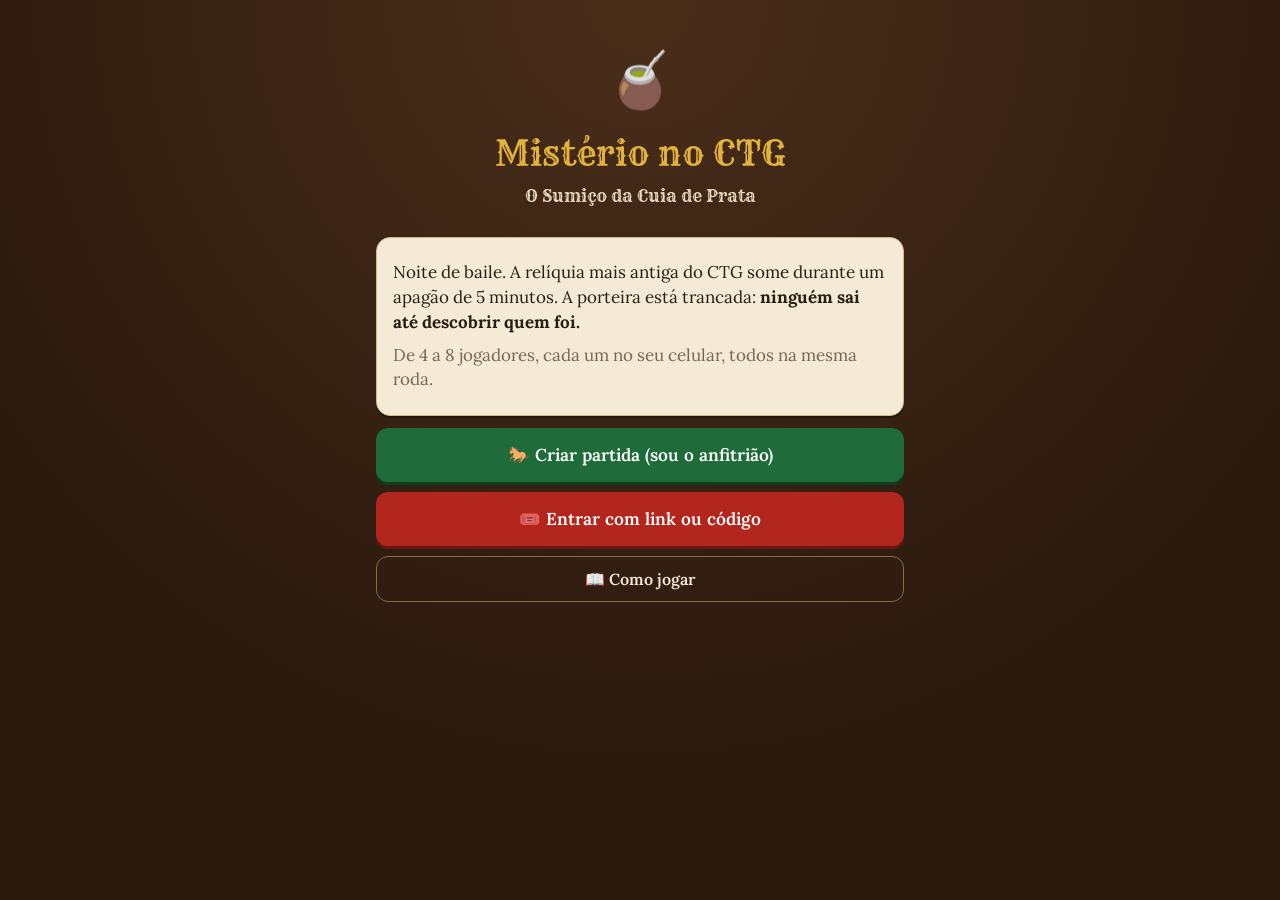
==== index.html @ bb7d8498 "Jogo Mistério no CTG: app de investigação gaúcho pra celular Co-Authored-By: Claude Opus 5.5 <norepl" ====
<!doctype html>
<html lang="pt-BR">
<head>
  <meta charset="utf-8">
  <meta name="viewport" content="width=device-width, initial-scale=1, viewport-fit=cover">
  <title>Mistério no CTG</title>
  <meta name="description" content="Jogo de investigação gaúcho pra jogar com a turma do CTG, cada um no seu celular.">
  <meta name="theme-color" content="#3b2414">
  <meta name="apple-mobile-web-app-capable" content="yes">
  <link rel="manifest" href="manifest.json">
  <link rel="icon" href="icon.svg" type="image/svg+xml">
  <link rel="preconnect" href="https://fonts.googleapis.com">
  <link rel="stylesheet" href="https://fonts.googleapis.com/css2?family=Rye&family=Lora:wght@400;600;700&display=swap">
  <link rel="stylesheet" href="style.css">
</head>
<body>
  <div id="app"></div>
  <script src="data.js"></script>
  <script src="app.js"></script>
</body>
</html>
---- style.css ----
:root {
  --couro: #3b2414;
  --couro2: #2a190d;
  --papel: #f4ead6;
  --papel2: #e9dbbd;
  --tinta: #2b1d12;
  --muted: #7a6550;
  --verde: #1f6b3a;
  --vermelho: #b3261e;
  --amarelo: #e3b23c;
  --line: #cdb88f;
}
* { box-sizing: border-box; }
html, body { margin: 0; }
body {
  background: var(--couro2) radial-gradient(circle at 50% 0, #4a2e1a 0, var(--couro2) 70%) fixed;
  color: var(--papel);
  font: 17px/1.45 'Lora', Georgia, serif;
  -webkit-tap-highlight-color: transparent;
}
#app { max-width: 560px; margin: 0 auto; padding: 16px 16px 96px; }
h1, h2, h3 { font-family: 'Rye', Georgia, serif; font-weight: 400; margin: .3em 0; letter-spacing: .3px; }
h1 { font-size: 2.1rem; color: var(--amarelo); }
h2 { font-size: 1.5rem; }
h3 { font-size: 1.15rem; }
.sec { margin-top: 1.4em; color: var(--amarelo); }
p { margin: .5em 0; }
.muted { color: #c9b392; }
.card .muted, .paper .muted { color: var(--muted); }
.small { font-size: .88rem; }
.center { text-align: center; justify-content: center; }
hr { border: 0; border-top: 1px dashed #6b4a30; margin: 20px 0; }

.hero { text-align: center; padding: 24px 0 8px; }
.hero-icon { font-size: 3.4rem; }
.sub { font-family: 'Rye', serif; color: var(--papel2); margin-top: -4px; }

.card {
  background: #4a2f1c; border: 1px solid #6b4a30; border-radius: 14px;
  padding: 14px 16px; margin: 12px 0;
}
.paper, .clue, .sus, .event, .timer, .role {
  background: var(--papel); color: var(--tinta); border-color: var(--line);
  box-shadow: 0 2px 0 rgba(0,0,0,.35);
}
.card ul, .card ol { padding-left: 1.2em; margin: .4em 0; }
.card li { margin: .3em 0; }

.btn {
  display: block; width: 100%; margin: 10px 0; padding: 12px 14px;
  font: 600 1rem 'Lora', serif; color: #fff; background: var(--verde);
  border: 0; border-radius: 12px; box-shadow: 0 3px 0 #0f3d20; cursor: pointer;
}
.btn:active { transform: translateY(2px); box-shadow: 0 1px 0 #0f3d20; }
.btn.big { padding: 16px; font-size: 1.08rem; }
.btn.alt { background: var(--vermelho); box-shadow: 0 3px 0 #6e1712; }
.btn.danger { background: var(--vermelho); box-shadow: 0 3px 0 #6e1712; }
.btn.ghost { background: transparent; color: var(--papel); border: 1.5px solid #8a6a4b; box-shadow: none; }
.paper .btn.ghost, .card .btn.ghost { color: inherit; }
.btn.small { width: auto; display: inline-block; padding: 8px 12px; font-size: .9rem; margin: 4px 4px 4px 0; }
.btn:disabled { opacity: .35; }

.lbl { display: block; margin: 14px 0 6px; font-weight: 600; font-size: .92rem; }
.inp {
  width: 100%; padding: 12px; font: 1rem 'Lora', serif; color: var(--tinta);
  background: #fffaf0; border: 1.5px solid var(--line); border-radius: 10px;
}
textarea.inp { resize: vertical; }
.inp.code { font: .8rem monospace; min-height: 90px; word-break: break-all; }
.row { display: flex; gap: 8px; align-items: center; margin: 6px 0; }
.row .inp { flex: 1; min-width: 0; }
.row .btn { width: auto; margin: 0; }
.tog { flex: none; padding: 10px; border-radius: 10px; border: 0; font: 600 .9rem 'Lora', serif; color: #fff; min-width: 104px; }
.tog.m { background: #6b4a30; }
.tog.f { background: #a3456b; }
.x { flex: none; background: none; border: 0; color: #e49b8f; font-size: 1.2rem; padding: 6px; }
.err { color: #ff9b8f; font-weight: 600; }
.paper .err, .card .err { color: var(--vermelho); }
.ok { color: var(--verde); font-weight: 700; }

/* jogo */
.top { display: flex; justify-content: space-between; align-items: center; padding-bottom: 8px; border-bottom: 1px dashed #6b4a30; }
.ctg { font-family: 'Rye', serif; color: var(--amarelo); font-size: .95rem; }
.who { font-weight: 700; }
.tabs {
  position: fixed; left: 0; right: 0; bottom: 0; display: flex; justify-content: center;
  background: var(--couro); border-top: 2px solid var(--amarelo);
  padding-bottom: env(safe-area-inset-bottom);
}
.tabs button {
  flex: 1; max-width: 112px; background: none; border: 0; color: #c9b392; padding: 8px 2px 10px;
  font: 600 .72rem 'Lora', serif; display: flex; flex-direction: column; align-items: center; gap: 2px;
}
.tabs button span { font-size: 1.35rem; }
.tabs button.on { color: var(--amarelo); }

.cover { text-align: center; padding: 28px 16px; border: 2px dashed #8a6a4b; border-radius: 16px; margin: 14px 0; }
.role { display: flex; gap: 14px; align-items: center; }
.role h2 { margin: 0; }
.role-ic { font-size: 2.6rem; background: var(--papel2); border-radius: 50%; width: 64px; height: 64px; display: grid; place-items: center; flex: none; }
.role-ic.sm { font-size: 1.5rem; width: 42px; height: 42px; }
.cargo { color: var(--vermelho); font-weight: 700; font-size: .92rem; }
.guilty { background: #5a1410; border-color: #a3261e; color: #fff; }
.innocent { background: #173f26; border-color: #2c7a48; color: #fff; }
.guilty h3, .innocent h3 { margin-top: 0; }
.guilty .muted, .innocent .muted { color: #e8d6c0; }
.reveal { text-align: center; }
.reveal h2 { font-size: 2rem; color: var(--amarelo); margin: 4px 0 0; }
.reveal .cargo { color: #ffd5cf; }

.clue { border-left: 6px solid var(--amarelo); }
.clue.forged { border-left-color: var(--vermelho); background: #f8e1dc; }
.clue-h { display: flex; align-items: center; gap: 8px; flex-wrap: wrap; }
.clue-ic { font-size: 1.4rem; }
.code { margin-left: auto; font: 700 1rem monospace; background: var(--couro); color: var(--amarelo); padding: 4px 8px; border-radius: 8px; letter-spacing: 1px; }
.seal { margin-left: auto; font-size: .8rem; background: var(--verde); color: #fff; padding: 3px 8px; border-radius: 99px; }
.concl { font-weight: 700; color: var(--verde); }
.fk { color: var(--vermelho); font-weight: 700; margin-bottom: 0; }
.story p:first-child { margin-top: 0; }

.sus-h { display: flex; gap: 10px; align-items: center; margin-bottom: 6px; }
.chips { display: flex; flex-wrap: wrap; gap: 6px; margin: 6px 0; }
.chip { display: inline-flex; align-items: center; gap: 5px; background: var(--papel2); color: var(--tinta); border: 1px solid var(--line); border-radius: 99px; padding: 4px 10px; font: .85rem 'Lora', serif; }
.chip.unk { background: transparent; border-style: dashed; }
.dot { width: 12px; height: 12px; border-radius: 50%; border: 1px solid #0004; display: inline-block; }
.tag { font-size: .72rem; background: var(--couro); color: var(--amarelo); border-radius: 99px; padding: 2px 8px; vertical-align: middle; }
.tag.hot { background: var(--vermelho); color: #fff; }

.ptr { margin: 6px 0 10px; }
.ptr .lbl { margin: 0 0 2px; }
button.chip { cursor: pointer; }
.chip.s1 { background: #cfe8d4; border-color: var(--verde); font-weight: 700; }
.chip.s2 { background: #f3d0cb; border-color: var(--vermelho); text-decoration: line-through; }
.st { flex: none; font-size: 1.4rem; width: 44px; height: 44px; border-radius: 10px; border: 1.5px solid var(--line); background: #fffaf0; }
.st1 { background: #f3d0cb; }
.st2 { background: #cfe8d4; }
.sus .inp { padding: 8px 10px; font-size: .92rem; }

.roundbar { display: flex; justify-content: space-between; align-items: center; margin: 8px 0; }
.event { text-align: center; border: 2px solid var(--amarelo); }
.ev-ic { font-size: 3rem; }
.timer { text-align: center; }
#clock { font: 700 3.2rem monospace; letter-spacing: 2px; }
#clock.low { color: var(--vermelho); }
.timer .btn.ghost { color: var(--tinta); border-color: var(--line); }

.vote { display: flex; align-items: center; gap: 10px; background: #4a2f1c; border: 1px solid #6b4a30; border-radius: 12px; padding: 12px; margin: 8px 0; }
.paper .vote { background: var(--papel2); border-color: var(--line); }
.vote input { width: 22px; height: 22px; accent-color: var(--vermelho); flex: none; }
.bigvote { text-align: center; }
.vname { font-family: 'Rye', serif; font-size: 1.7rem; color: var(--amarelo); }
.loc-row { padding: 6px 0; border-bottom: 1px dashed #6b4a30; }
.loc-row:last-child { border: 0; }
details summary { cursor: pointer; font-weight: 600; }
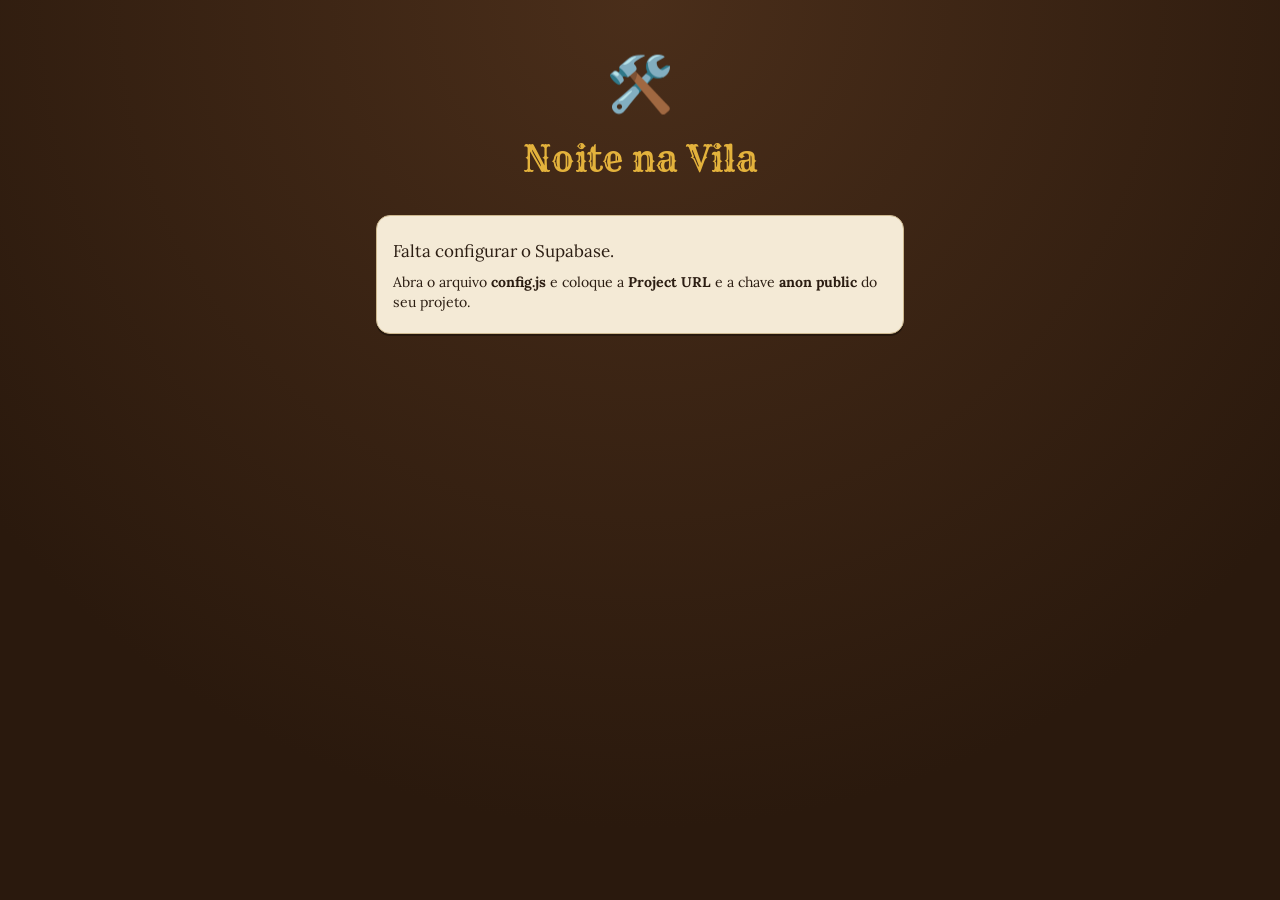
==== commit 4522d1d4: "Noite na Vila: jogo de casinhas em roda com Supabase De noite cada um escolhe uma casa pelo celular;" ====
--- a/index.html
+++ b/index.html
@@ -3,9 +3,9 @@
 <head>
   <meta charset="utf-8">
   <meta name="viewport" content="width=device-width, initial-scale=1, viewport-fit=cover">
-  <title>Mistério no CTG</title>
-  <meta name="description" content="Jogo de investigação gaúcho pra jogar com a turma do CTG, cada um no seu celular.">
-  <meta name="theme-color" content="#3b2414">
+  <title>Noite na Vila</title>
+  <meta name="description" content="Jogo de dedução em roda: de noite cada um visita uma casa pelo celular, de dia a vila debate cara a cara.">
+  <meta name="theme-color" content="#141a2e">
   <meta name="apple-mobile-web-app-capable" content="yes">
   <link rel="manifest" href="manifest.json">
   <link rel="icon" href="icon.svg" type="image/svg+xml">
@@ -13,9 +13,9 @@
   <link rel="stylesheet" href="https://fonts.googleapis.com/css2?family=Rye&family=Lora:wght@400;600;700&display=swap">
   <link rel="stylesheet" href="style.css">
 </head>
-<body>
+<body class="f-home">
   <div id="app"></div>
-  <script src="data.js"></script>
+  <script src="config.js"></script>
   <script src="app.js"></script>
 </body>
 </html>
--- a/style.css
+++ b/style.css
@@ -1,49 +1,56 @@
 :root {
-  --couro: #3b2414;
-  --couro2: #2a190d;
+  --bg: #2a190d;
+  --bg2: #4a2e1a;
+  --card: #4a2f1c;
+  --cardline: #6b4a30;
+  --texto: #f4ead6;
   --papel: #f4ead6;
   --papel2: #e9dbbd;
   --tinta: #2b1d12;
   --muted: #7a6550;
+  --muted-on-dark: #c9b392;
   --verde: #1f6b3a;
   --vermelho: #b3261e;
   --amarelo: #e3b23c;
   --line: #cdb88f;
 }
+body.f-noite {
+  --bg: #0c1022; --bg2: #1d2547; --card: #1a2140; --cardline: #2f3a6b;
+  --muted-on-dark: #a9b2d6; --amarelo: #f2d27a;
+}
+body.f-dia, body.f-veredito {
+  --bg: #6b3f1d; --bg2: #c47a35;
+}
+
 * { box-sizing: border-box; }
 html, body { margin: 0; }
 body {
-  background: var(--couro2) radial-gradient(circle at 50% 0, #4a2e1a 0, var(--couro2) 70%) fixed;
-  color: var(--papel);
+  min-height: 100vh;
+  background: var(--bg) radial-gradient(circle at 50% 0, var(--bg2) 0, var(--bg) 75%) fixed;
+  color: var(--texto);
   font: 17px/1.45 'Lora', Georgia, serif;
   -webkit-tap-highlight-color: transparent;
+  transition: background-color .6s;
 }
-#app { max-width: 560px; margin: 0 auto; padding: 16px 16px 96px; }
-h1, h2, h3 { font-family: 'Rye', Georgia, serif; font-weight: 400; margin: .3em 0; letter-spacing: .3px; }
-h1 { font-size: 2.1rem; color: var(--amarelo); }
+#app { max-width: 560px; margin: 0 auto; padding: 16px 16px 48px; }
+h1, h2, h3 { font-family: 'Rye', Georgia, serif; font-weight: 400; margin: .3em 0; }
+h1 { font-size: 2.2rem; color: var(--amarelo); }
 h2 { font-size: 1.5rem; }
 h3 { font-size: 1.15rem; }
-.sec { margin-top: 1.4em; color: var(--amarelo); }
+.sec { margin-top: 1.3em; color: var(--amarelo); }
 p { margin: .5em 0; }
-.muted { color: #c9b392; }
-.card .muted, .paper .muted { color: var(--muted); }
+.muted { color: var(--muted-on-dark); }
+.paper .muted, .role .muted, .timer .muted { color: var(--muted); }
 .small { font-size: .88rem; }
 .center { text-align: center; justify-content: center; }
-hr { border: 0; border-top: 1px dashed #6b4a30; margin: 20px 0; }
 
-.hero { text-align: center; padding: 24px 0 8px; }
+.hero { text-align: center; padding: 28px 0 8px; }
 .hero-icon { font-size: 3.4rem; }
 .sub { font-family: 'Rye', serif; color: var(--papel2); margin-top: -4px; }
 
-.card {
-  background: #4a2f1c; border: 1px solid #6b4a30; border-radius: 14px;
-  padding: 14px 16px; margin: 12px 0;
-}
-.paper, .clue, .sus, .event, .timer, .role {
-  background: var(--papel); color: var(--tinta); border-color: var(--line);
-  box-shadow: 0 2px 0 rgba(0,0,0,.35);
-}
-.card ul, .card ol { padding-left: 1.2em; margin: .4em 0; }
+.card { background: var(--card); border: 1px solid var(--cardline); border-radius: 14px; padding: 14px 16px; margin: 12px 0; }
+.paper, .role, .timer { background: var(--papel); color: var(--tinta); border-color: var(--line); box-shadow: 0 2px 0 rgba(0,0,0,.35); }
+.card ul { padding-left: 1.2em; margin: .4em 0; }
 .card li { margin: .3em 0; }
 
 .btn {
@@ -54,101 +61,68 @@
 .btn:active { transform: translateY(2px); box-shadow: 0 1px 0 #0f3d20; }
 .btn.big { padding: 16px; font-size: 1.08rem; }
 .btn.alt { background: var(--vermelho); box-shadow: 0 3px 0 #6e1712; }
-.btn.danger { background: var(--vermelho); box-shadow: 0 3px 0 #6e1712; }
-.btn.ghost { background: transparent; color: var(--papel); border: 1.5px solid #8a6a4b; box-shadow: none; }
-.paper .btn.ghost, .card .btn.ghost { color: inherit; }
+.btn.ghost { background: transparent; color: var(--texto); border: 1.5px solid var(--cardline); box-shadow: none; }
+.paper .btn.ghost, .timer .btn.ghost { color: var(--tinta); border-color: var(--line); }
+.btn.ghost.on { background: var(--amarelo); color: var(--tinta); border-color: var(--amarelo); }
 .btn.small { width: auto; display: inline-block; padding: 8px 12px; font-size: .9rem; margin: 4px 4px 4px 0; }
-.btn:disabled { opacity: .35; }
+.btn:disabled { opacity: .4; }
+.tabsel { display: flex; gap: 8px; margin-top: 12px; }
+.tabsel .btn { margin: 0; }
 
 .lbl { display: block; margin: 14px 0 6px; font-weight: 600; font-size: .92rem; }
-.inp {
-  width: 100%; padding: 12px; font: 1rem 'Lora', serif; color: var(--tinta);
-  background: #fffaf0; border: 1.5px solid var(--line); border-radius: 10px;
+.inp { width: 100%; padding: 12px; font: 1rem 'Lora', serif; color: var(--tinta); background: #fffaf0; border: 1.5px solid var(--line); border-radius: 10px; margin: 6px 0; }
+.codeinp { text-transform: uppercase; letter-spacing: 2px; font-weight: 700; }
+.row { display: flex; gap: 6px; align-items: center; }
+.x { margin-left: auto; background: none; border: 0; color: #e49b8f; font-size: 1.1rem; padding: 4px 8px; }
+.err { color: #ff9b8f; font-weight: 600; }
+.paper .err { color: var(--vermelho); }
+.ok { color: #8fe0a6; font-weight: 700; }
+
+.top { display: flex; justify-content: space-between; align-items: center; padding-bottom: 8px; border-bottom: 1px dashed var(--cardline); }
+.ctg { font-family: 'Rye', serif; color: var(--amarelo); }
+.who { font-weight: 700; }
+.net { display: inline-block; width: 8px; height: 8px; border-radius: 50%; background: #4cd27a; vertical-align: middle; margin-left: 4px; }
+.net.off { background: #e05a4f; }
+
+.bigcode { font: 700 2.4rem monospace; letter-spacing: 3px; color: var(--vermelho); margin: 4px 0 8px; }
+.seat { display: inline-grid; place-items: center; width: 26px; height: 26px; border-radius: 50%; background: var(--amarelo); color: var(--tinta); font: 700 .85rem 'Lora', serif; flex: none; }
+.loc-row { display: flex; align-items: center; gap: 8px; padding: 7px 0; border-bottom: 1px dashed var(--cardline); }
+.loc-row:last-child { border: 0; }
+.tag { font-size: .72rem; background: var(--amarelo); color: var(--tinta); border-radius: 99px; padding: 2px 8px; }
+
+.role { display: flex; gap: 14px; align-items: flex-start; }
+.role h2 { margin: 0; }
+.role.mal { background: #5a1410; color: #fff; border-color: #a3261e; }
+.role.mal .muted { color: #f0c9c4; }
+.role-ic { font-size: 2.4rem; background: var(--papel2); border-radius: 50%; width: 60px; height: 60px; display: grid; place-items: center; flex: none; }
+
+/* casinhas */
+.vila { display: grid; grid-template-columns: repeat(3, 1fr); gap: 10px; margin: 12px 0; }
+.casa {
+  position: relative; display: flex; flex-direction: column; align-items: center; gap: 2px;
+  padding: 12px 4px 10px; border-radius: 14px; border: 2px solid var(--cardline);
+  background: var(--card); color: var(--texto); font: 600 .88rem 'Lora', serif; cursor: pointer;
 }
-textarea.inp { resize: vertical; }
-.inp.code { font: .8rem monospace; min-height: 90px; word-break: break-all; }
-.row { display: flex; gap: 8px; align-items: center; margin: 6px 0; }
-.row .inp { flex: 1; min-width: 0; }
-.row .btn { width: auto; margin: 0; }
-.tog { flex: none; padding: 10px; border-radius: 10px; border: 0; font: 600 .9rem 'Lora', serif; color: #fff; min-width: 104px; }
-.tog.m { background: #6b4a30; }
-.tog.f { background: #a3456b; }
-.x { flex: none; background: none; border: 0; color: #e49b8f; font-size: 1.2rem; padding: 6px; }
-.err { color: #ff9b8f; font-weight: 600; }
-.paper .err, .card .err { color: var(--vermelho); }
-.ok { color: var(--verde); font-weight: 700; }
+.casa-ic { font-size: 2.1rem; line-height: 1.1; }
+.casa-n { max-width: 100%; overflow: hidden; text-overflow: ellipsis; white-space: nowrap; }
+.casa.minha { border-style: dashed; }
+.casa.on { border-color: var(--amarelo); background: var(--amarelo); color: var(--tinta); transform: scale(1.04); box-shadow: 0 0 0 3px rgba(242,210,122,.35); }
+.casa.morta { opacity: .45; }
+.casa:disabled { cursor: default; }
+.pronto { position: absolute; top: 4px; right: 6px; font-size: .8rem; color: #4cd27a; font-weight: 700; }
+.casa.on .pronto { color: var(--verde); }
 
-/* jogo */
-.top { display: flex; justify-content: space-between; align-items: center; padding-bottom: 8px; border-bottom: 1px dashed #6b4a30; }
-.ctg { font-family: 'Rye', serif; color: var(--amarelo); font-size: .95rem; }
-.who { font-weight: 700; }
-.tabs {
-  position: fixed; left: 0; right: 0; bottom: 0; display: flex; justify-content: center;
-  background: var(--couro); border-top: 2px solid var(--amarelo);
-  padding-bottom: env(safe-area-inset-bottom);
-}
-.tabs button {
-  flex: 1; max-width: 112px; background: none; border: 0; color: #c9b392; padding: 8px 2px 10px;
-  font: 600 .72rem 'Lora', serif; display: flex; flex-direction: column; align-items: center; gap: 2px;
-}
-.tabs button span { font-size: 1.35rem; }
-.tabs button.on { color: var(--amarelo); }
-
-.cover { text-align: center; padding: 28px 16px; border: 2px dashed #8a6a4b; border-radius: 16px; margin: 14px 0; }
-.role { display: flex; gap: 14px; align-items: center; }
-.role h2 { margin: 0; }
-.role-ic { font-size: 2.6rem; background: var(--papel2); border-radius: 50%; width: 64px; height: 64px; display: grid; place-items: center; flex: none; }
-.role-ic.sm { font-size: 1.5rem; width: 42px; height: 42px; }
-.cargo { color: var(--vermelho); font-weight: 700; font-size: .92rem; }
+.anuncio p { font-size: 1.02rem; }
+.secret { border-style: dashed; }
+.secret p { background: rgba(0,0,0,.18); padding: 8px 10px; border-radius: 8px; }
+.ghost-card { background: #2b2f45; border-color: #5d6595; color: #e6e9ff; }
 .guilty { background: #5a1410; border-color: #a3261e; color: #fff; }
 .innocent { background: #173f26; border-color: #2c7a48; color: #fff; }
-.guilty h3, .innocent h3 { margin-top: 0; }
-.guilty .muted, .innocent .muted { color: #e8d6c0; }
-.reveal { text-align: center; }
-.reveal h2 { font-size: 2rem; color: var(--amarelo); margin: 4px 0 0; }
-.reveal .cargo { color: #ffd5cf; }
+.guilty h2, .innocent h2 { color: var(--amarelo); }
 
-.clue { border-left: 6px solid var(--amarelo); }
-.clue.forged { border-left-color: var(--vermelho); background: #f8e1dc; }
-.clue-h { display: flex; align-items: center; gap: 8px; flex-wrap: wrap; }
-.clue-ic { font-size: 1.4rem; }
-.code { margin-left: auto; font: 700 1rem monospace; background: var(--couro); color: var(--amarelo); padding: 4px 8px; border-radius: 8px; letter-spacing: 1px; }
-.seal { margin-left: auto; font-size: .8rem; background: var(--verde); color: #fff; padding: 3px 8px; border-radius: 99px; }
-.concl { font-weight: 700; color: var(--verde); }
-.fk { color: var(--vermelho); font-weight: 700; margin-bottom: 0; }
-.story p:first-child { margin-top: 0; }
+.timer { text-align: center; }
+#clock { font: 700 2.6rem monospace; letter-spacing: 2px; }
+#clock.low { color: var(--vermelho); }
 
-.sus-h { display: flex; gap: 10px; align-items: center; margin-bottom: 6px; }
-.chips { display: flex; flex-wrap: wrap; gap: 6px; margin: 6px 0; }
-.chip { display: inline-flex; align-items: center; gap: 5px; background: var(--papel2); color: var(--tinta); border: 1px solid var(--line); border-radius: 99px; padding: 4px 10px; font: .85rem 'Lora', serif; }
-.chip.unk { background: transparent; border-style: dashed; }
-.dot { width: 12px; height: 12px; border-radius: 50%; border: 1px solid #0004; display: inline-block; }
-.tag { font-size: .72rem; background: var(--couro); color: var(--amarelo); border-radius: 99px; padding: 2px 8px; vertical-align: middle; }
-.tag.hot { background: var(--vermelho); color: #fff; }
-
-.ptr { margin: 6px 0 10px; }
-.ptr .lbl { margin: 0 0 2px; }
-button.chip { cursor: pointer; }
-.chip.s1 { background: #cfe8d4; border-color: var(--verde); font-weight: 700; }
-.chip.s2 { background: #f3d0cb; border-color: var(--vermelho); text-decoration: line-through; }
-.st { flex: none; font-size: 1.4rem; width: 44px; height: 44px; border-radius: 10px; border: 1.5px solid var(--line); background: #fffaf0; }
-.st1 { background: #f3d0cb; }
-.st2 { background: #cfe8d4; }
-.sus .inp { padding: 8px 10px; font-size: .92rem; }
-
-.roundbar { display: flex; justify-content: space-between; align-items: center; margin: 8px 0; }
-.event { text-align: center; border: 2px solid var(--amarelo); }
-.ev-ic { font-size: 3rem; }
-.timer { text-align: center; }
-#clock { font: 700 3.2rem monospace; letter-spacing: 2px; }
-#clock.low { color: var(--vermelho); }
-.timer .btn.ghost { color: var(--tinta); border-color: var(--line); }
-
-.vote { display: flex; align-items: center; gap: 10px; background: #4a2f1c; border: 1px solid #6b4a30; border-radius: 12px; padding: 12px; margin: 8px 0; }
-.paper .vote { background: var(--papel2); border-color: var(--line); }
-.vote input { width: 22px; height: 22px; accent-color: var(--vermelho); flex: none; }
-.bigvote { text-align: center; }
-.vname { font-family: 'Rye', serif; font-size: 1.7rem; color: var(--amarelo); }
-.loc-row { padding: 6px 0; border-bottom: 1px dashed #6b4a30; }
-.loc-row:last-child { border: 0; }
+.toast { position: fixed; left: 50%; bottom: 28px; transform: translateX(-50%); background: #111; color: #fff; padding: 10px 18px; border-radius: 99px; font-weight: 600; z-index: 20; box-shadow: 0 4px 16px rgba(0,0,0,.4); }
 details summary { cursor: pointer; font-weight: 600; }
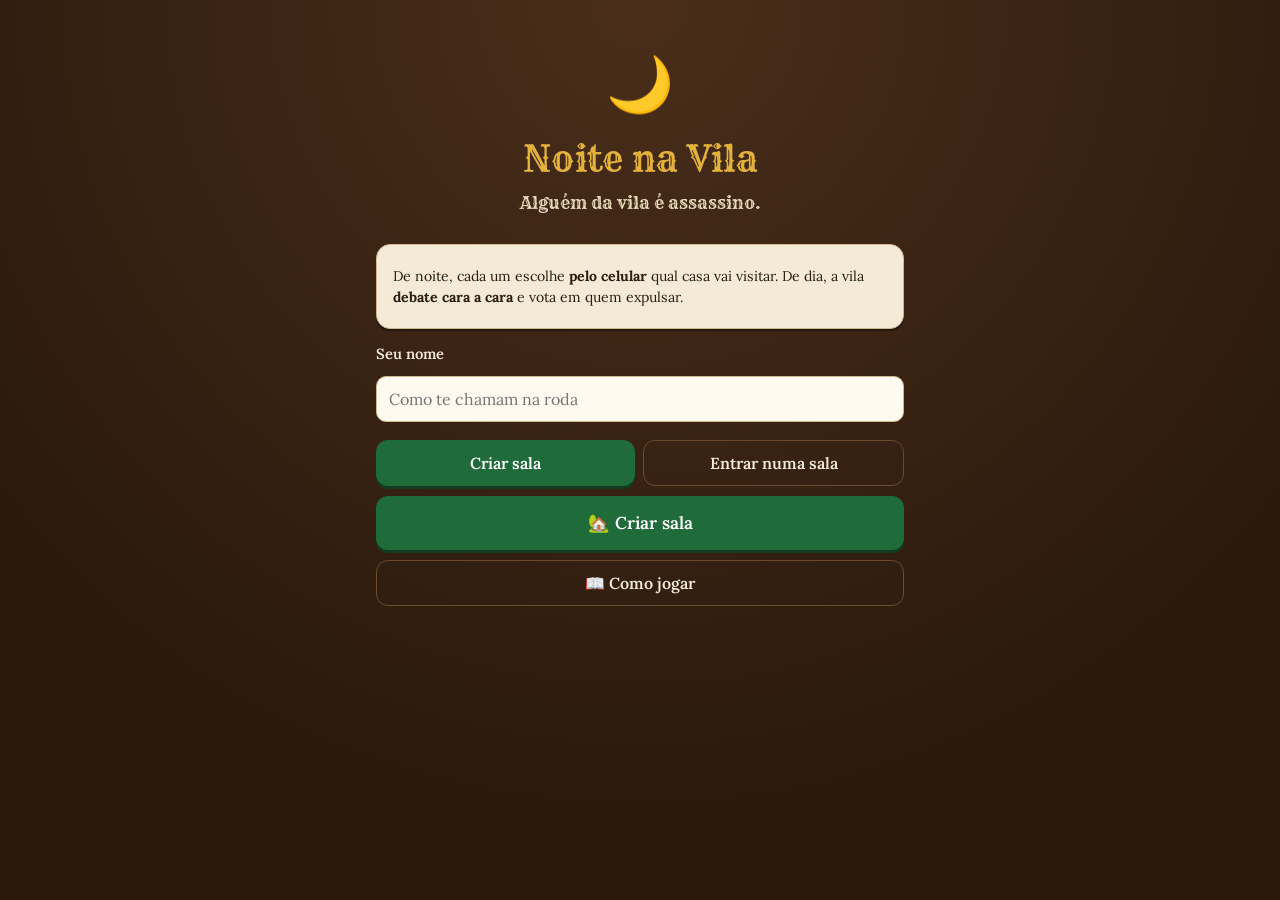
==== commit 8fdedb81: "Mapa da vila com o caminho do jogador De noite as casas aparecem em volta da praça, na ordem da roda" ====
--- a/index.html
+++ b/index.html
@@ -16,6 +16,7 @@
 <body class="f-home">
   <div id="app"></div>
   <script src="config.js"></script>
+  <script src="mapa.js"></script>
   <script src="app.js"></script>
 </body>
 </html>
--- a/style.css
+++ b/style.css
@@ -126,3 +126,35 @@
 
 .toast { position: fixed; left: 50%; bottom: 28px; transform: translateX(-50%); background: #111; color: #fff; padding: 10px 18px; border-radius: 99px; font-weight: 600; z-index: 20; box-shadow: 0 4px 16px rgba(0,0,0,.4); }
 details summary { cursor: pointer; font-weight: 600; }
+
+/* ---- mapa da vila ---- */
+.mapa { display: block; width: 100%; max-width: 440px; margin: 10px auto; user-select: none; -webkit-user-select: none; }
+.mapa .chao { fill: #3d5a2a; }
+body.f-noite .mapa .chao { fill: #16233a; }
+.mapa .estrelas circle { fill: #fff; opacity: 0; }
+body.f-noite .mapa .estrelas circle { opacity: .55; }
+.mapa .estrada { fill: none; stroke: #a0784a; stroke-width: 9; stroke-linecap: round; opacity: .75; }
+body.f-noite .mapa .estrada { stroke: #4a4f6e; }
+.mapa .praca { fill: #c49a5c; stroke: #8a6a3b; stroke-width: 3; }
+body.f-noite .mapa .praca { fill: #3b3f5c; stroke: #6a6f99; }
+.mapa .fogo { font-size: 26px; text-anchor: middle; }
+.mapa .casa-m { cursor: pointer; }
+.mapa .casa-m.off { cursor: default; }
+.mapa .casa-m .hl { fill: rgba(255,255,255,.08); stroke: rgba(255,255,255,.25); stroke-width: 2; transition: fill .2s; }
+.mapa .casa-m.on .hl { fill: var(--amarelo); stroke: #fff; stroke-width: 3; }
+.mapa .casa-m.morta { opacity: .5; }
+.mapa .casa-m .ic { font-size: 30px; text-anchor: middle; }
+.mapa .casa-m .nm { font: 700 13px 'Lora', serif; fill: #fff; text-anchor: middle; paint-order: stroke; stroke: rgba(0,0,0,.65); stroke-width: 3px; }
+.mapa .casa-m.on .nm { fill: var(--amarelo); }
+.mapa .casa-m .ok { font: 700 15px 'Lora', serif; fill: #4cd27a; paint-order: stroke; stroke: #000; stroke-width: 2px; }
+.mapa .eu circle { fill: #fff; stroke: var(--vermelho); stroke-width: 3; }
+.mapa .eu text { font-size: 17px; text-anchor: middle; }
+.mapa .olhar { stroke: var(--amarelo); stroke-width: 3; stroke-dasharray: 6 7; opacity: .9; }
+.mapa .olhar.anima { animation: olhar 1.2s ease-out; }
+@keyframes olhar { from { stroke-dashoffset: 300; opacity: 0; } to { stroke-dashoffset: 0; opacity: .9; } }
+.mapa .vistos { opacity: 0; transition: opacity .5s; }
+.mapa .vistos.show { opacity: 1; }
+.mapa .vis circle { fill: var(--amarelo); stroke: #000; stroke-width: 1.5; }
+.mapa .vis text { font: 700 11px 'Lora', serif; text-anchor: middle; fill: var(--tinta); }
+.escolha { min-height: 1.4em; }
+.secret .mapa { margin-top: 4px; }
